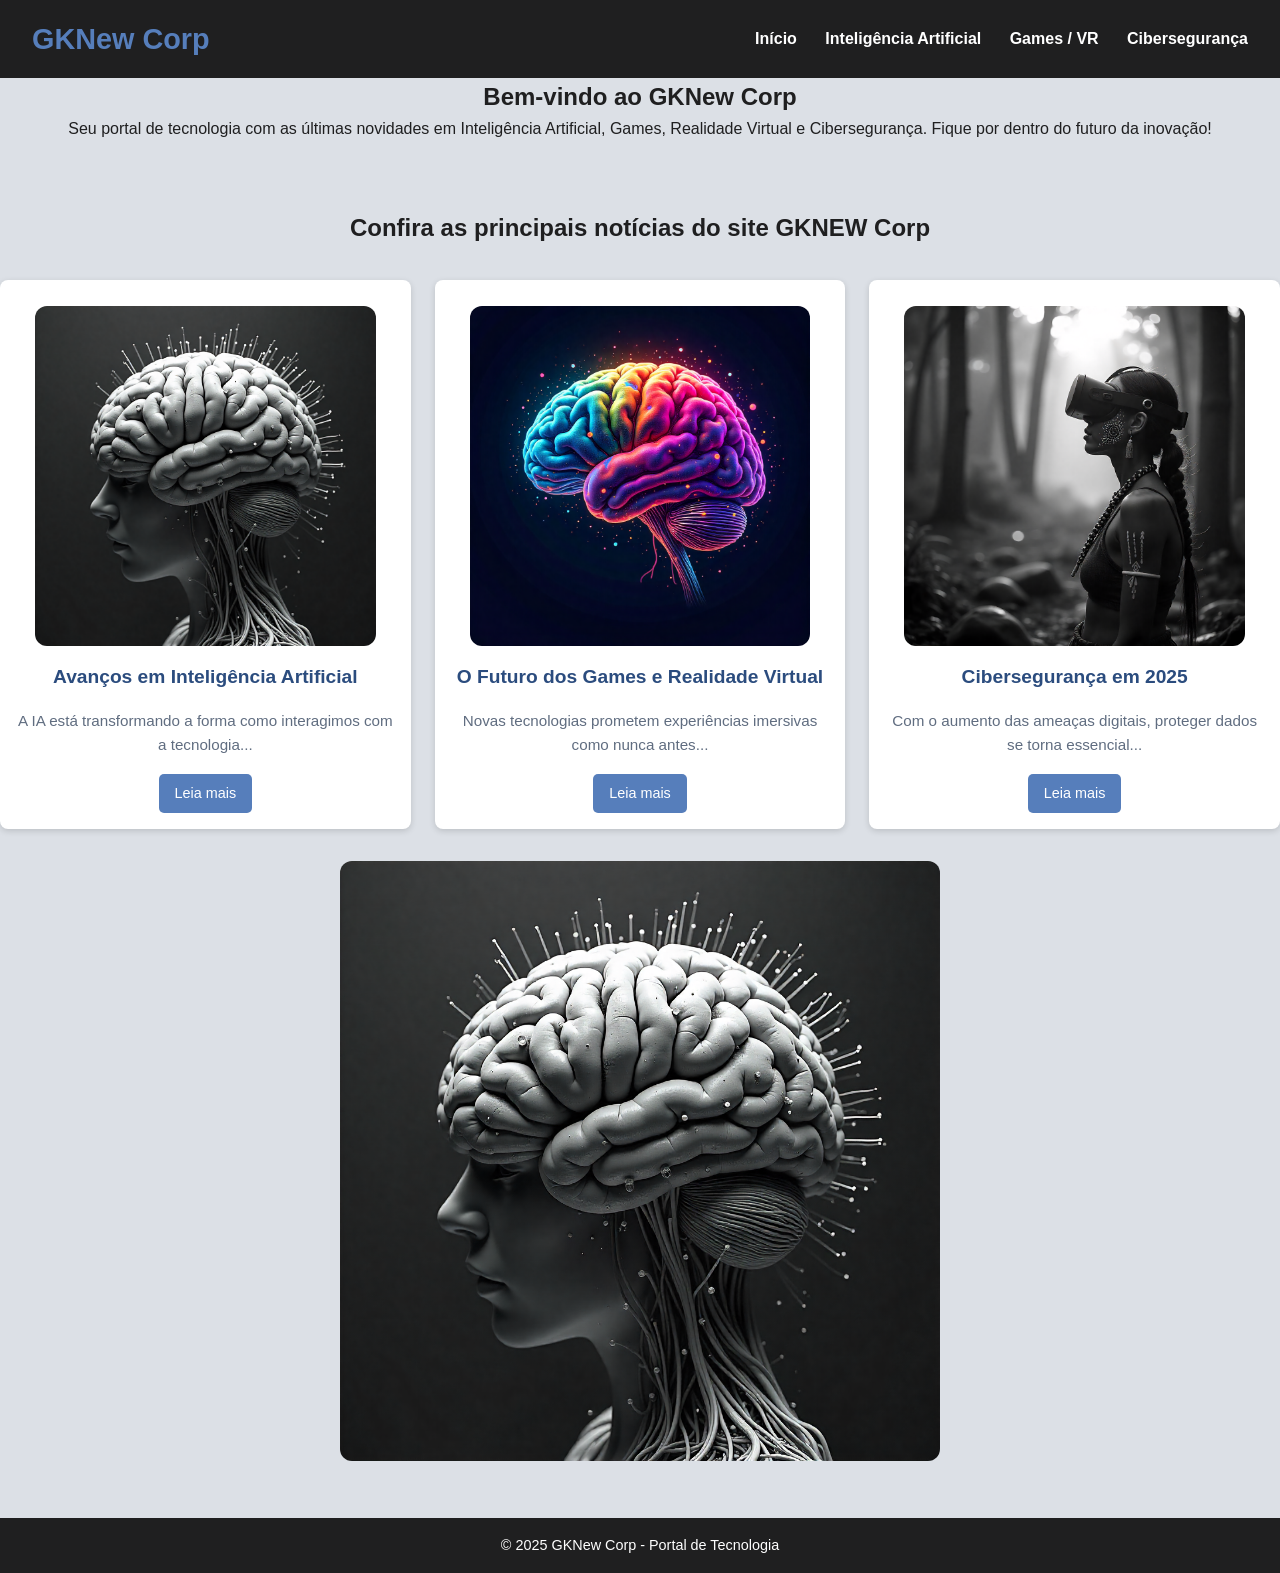
==== index.html @ a6283dcb "Adicionando todas as pastas e arquivos" ====
<!DOCTYPE html>
<html lang="pt-BR">
<head>
    <meta charset="UTF-8">
    <meta name="viewport" content="width=device-width, initial-scale=1.0">
    <title>GKNew Corp - Portal de Tecnologia</title>
    <link rel="stylesheet" href="css/style.css">
</head>
<body>
    <header>
        <h1>GKNew Corp</h1>
        <nav>
            <a href="index.html">Início</a>
            <a href="noticia1.html">Inteligência Artificial</a>
            <a href="noticia2.html">Games / VR</a>
            <a href="noticia3.html">Cibersegurança</a>
        </nav>
    </header>

    <main>
        <section class="intro">
            <h1>Bem-vindo ao GKNew Corp</h1>
            <p>Seu portal de tecnologia com as últimas novidades em Inteligência Artificial, Games, Realidade Virtual e Cibersegurança. Fique por dentro do futuro da inovação!</p><br><br>
            <h2 class="subtitulo">Confira as principais notícias do site GKNEW Corp</h2>
        </section>

        <!-- DESTAQUES -->
        <section class="destaques">
            <section>
                <img id="IMGIA1" src="img/IMGIA1.png" alt="Inteligência Artificial">
                <h3>Avanços em Inteligência Artificial</h3>
                <p>A IA está transformando a forma como interagimos com a tecnologia...</p>
                <a href="noticia1.html">Leia mais</a>
            </section>

            <section>
                <img id="IMGGAMES1" src="img/IMGGAMES1.png" alt="Games e VR">
                <h3>O Futuro dos Games e Realidade Virtual</h3>
                <p>Novas tecnologias prometem experiências imersivas como nunca antes...</p>
                <a href="noticia2.html">Leia mais</a>
            </section>

            <section>
                <img id="IMGCIBER1" src="img/IMGCCIBER1.png" alt="Cibersegurança">
                <h3>Cibersegurança em 2025</h3>
                <p>Com o aumento das ameaças digitais, proteger dados se torna essencial...</p>
                <a href="noticia3.html">Leia mais</a>
            </section>
        </section>

        <!-- CARROSSEL DE IMAGENS -->
        <section class="carrossel">
            <img src="img/IMGIA1.png" class="slide ativo" alt="Imagem IA">
            <img src="img/IMGGAMES1.png" class="slide" alt="Imagem Games">
            <img src="img/IMGCCIBER1.png" class="slide" alt="Imagem Cibersegurança">
        </section>
    </main>
    <br>
    <footer>
        <p>&copy; 2025 GKNew Corp - Portal de Tecnologia</p>
    </footer>

    <script src="js/script.js"></script>
</body>
</html>
---- css/style.css ----
/* ====== ESTILO GLOBAL ====== */
* {
    margin: 0; /* zera margens */
    padding: 0; /* zera padding */
    box-sizing: border-box; /* inclui bordas no tamanho */
    font-family: "Segoe UI", Tahoma, Geneva, Verdana, sans-serif; /* fonte padrão */
}

html, body { height: 100%; } /* altura total tela */

body {
    display: flex; /* flex container vertical */
    flex-direction: column; /* empilha elementos */
    min-height: 100vh; /* ocupa tela toda */
    background-color: #DCE0E6; /* fundo cinza claro */
    color: #1F1F20; /* cor texto padrão */
    line-height: 1.6; /* espaçamento linhas */
}

main { flex: 1; } /* expande conteúdo principal */

/* ====== CABEÇALHO ====== */
header {
    background: #1F1F20; /* fundo escuro */
    color: #fff; /* texto branco */
    padding: 1rem 2rem; /* espaçamento interno */
    display: flex; /* flex horizontal */
    align-items: center; /* vertical centralizado */
    justify-content: space-between; /* espaço entre itens */
}

header h1 { font-size: 1.8rem; color: #567EBB; } /* título azul médio */

header nav a {
    color: #fff; /* links brancos */
    text-decoration: none; /* sem sublinhado */
    margin-left: 1.5rem; /* espaço entre links */
    font-weight: bold; /* negrito */
    transition: color 0.3s; /* efeito transição */
}

header nav a:hover { color: #2B4C7E; } /* cor hover */

/* ====== INTRO ====== */
.intro { text-align: center; margin-bottom: 2rem; } /* intro centralizada */
.subtitulo { text-align: center; margin-top: 1rem; } /* subtítulo centralizado */

/* ====== DESTAQUES ====== */
.destaques {
    display: grid; /* grid layout */
    grid-template-columns: repeat(auto-fit, minmax(250px, 1fr)); /* colunas adaptáveis */
    gap: 1.5rem; /* espaço entre cards */
    margin-top: 1rem; /* margem topo */
}

.destaques section {
    background: #fff; /* fundo branco */
    border-radius: 8px; /* bordas arredondadas */
    box-shadow: 0 2px 6px rgba(0,0,0,0.15); /* sombra leve */
    padding: 1rem; /* espaçamento interno */
    text-align: center; /* texto centralizado */
}

.destaques h3 { font-size: 1.2rem; margin: 1rem 0; color: #2B4C7E; } /* título azul */
.destaques p { font-size: 0.95rem; color: #606D80; margin-bottom: 1rem; } /* texto cinza */
.destaques a {
    display: inline-block; /* botão inline */
    padding: 0.5rem 1rem; /* espaçamento botão */
    background: #567EBB; /* fundo azul médio */
    color: #fff; /* texto branco */
    text-decoration: none; /* sem sublinhado */
    border-radius: 5px; /* borda arredondada */
    font-size: 0.9rem; /* tamanho texto */
    transition: background 0.3s; /* animação hover */
}

.destaques a:hover { background: #2B4C7E; } /* hover azul escuro */

/* ====== CARROSSEL ====== */
.carrossel {
    width: 90%; /* largura container */
    max-width: 600px; /* máximo 600px */
    margin: 2rem auto; /* centralizado vertical/horizontal */
    position: relative; /* posição relativa */
    overflow: hidden; /* esconde excesso */
}

.slide {
    width: 100%; /* ocupa 100% */
    display: none; /* invisível */
    border-radius: 12px; /* cantos arredondados */
}

.slide.ativo { display: block; } /* slide visível */

/* ====== IMAGENS INICIAIS ====== */
#IMGIA1, #IMGGAMES1, #IMGCIBER1 {
    width: 90%; /* largura 90% */
    max-width: 400px; /* máximo 400px */
    height: auto; /* altura proporcional */
    object-fit: cover; /* corta proporcional */
    display: block; /* block element */
    margin: 10px auto; /* centralizado horizontal */
    border-radius: 12px; /* bordas arredondadas */
}

/* ====== PÁGINAS DE NOTÍCIA ====== */
.noticia {
    max-width: 900px; /* largura máxima */
    margin: auto; /* centralizado */
    background: #fff; /* fundo branco */
    padding: 2rem; /* espaçamento interno */
    border-radius: 8px; /* borda arredondada */
    box-shadow: 0 2px 6px rgba(0,0,0,0.15); /* sombra leve */
    text-align: center; /* centraliza conteúdo */
}

.noticia h1 { font-size: 1.8rem; margin-bottom: 1rem; color: #2B4C7E; } /* título azul */
.noticia img {
    width: 80%; max-width: 550px; height: 300px; /* tamanho imagem */
    object-fit: cover; border-radius: 8px; margin-bottom: 1rem;
    display: block; margin-left: auto; margin-right: auto; /* centraliza imagem */
}

.noticia p { margin-bottom: 1rem; text-align: justify; color: #1F1F20; } /* parágrafo padrão */
.noticia a {
    display: inline-block; margin-top: 1rem; padding: 0.5rem 1rem;
    background: #1F1F20; color: #fff; text-decoration: none;
    border-radius: 5px; font-size: 0.9rem; transition: background 0.3s;
} /* botão padrão */
.noticia a:hover { background: #606D80; } /* hover botão */

/* ====== BOTÃO LEIA MAIS ====== */
.leiamais-btn {
    display: inline-block; margin: 1rem 0; padding: 0.5rem 1rem;
    background: #567EBB; color: #fff; border-radius: 5px;
    text-decoration: none; font-size: 0.9rem; cursor: pointer;
    transition: background 0.3s;
} /* botão ler mais */
.leiamais-btn:hover { background: #2B4C7E; } /* hover ler mais */

/* ====== RODAPÉ ====== */
footer { background: #1F1F20; color: #fff; text-align: center; padding: 1rem; font-size: 0.9rem; } /* rodapé */
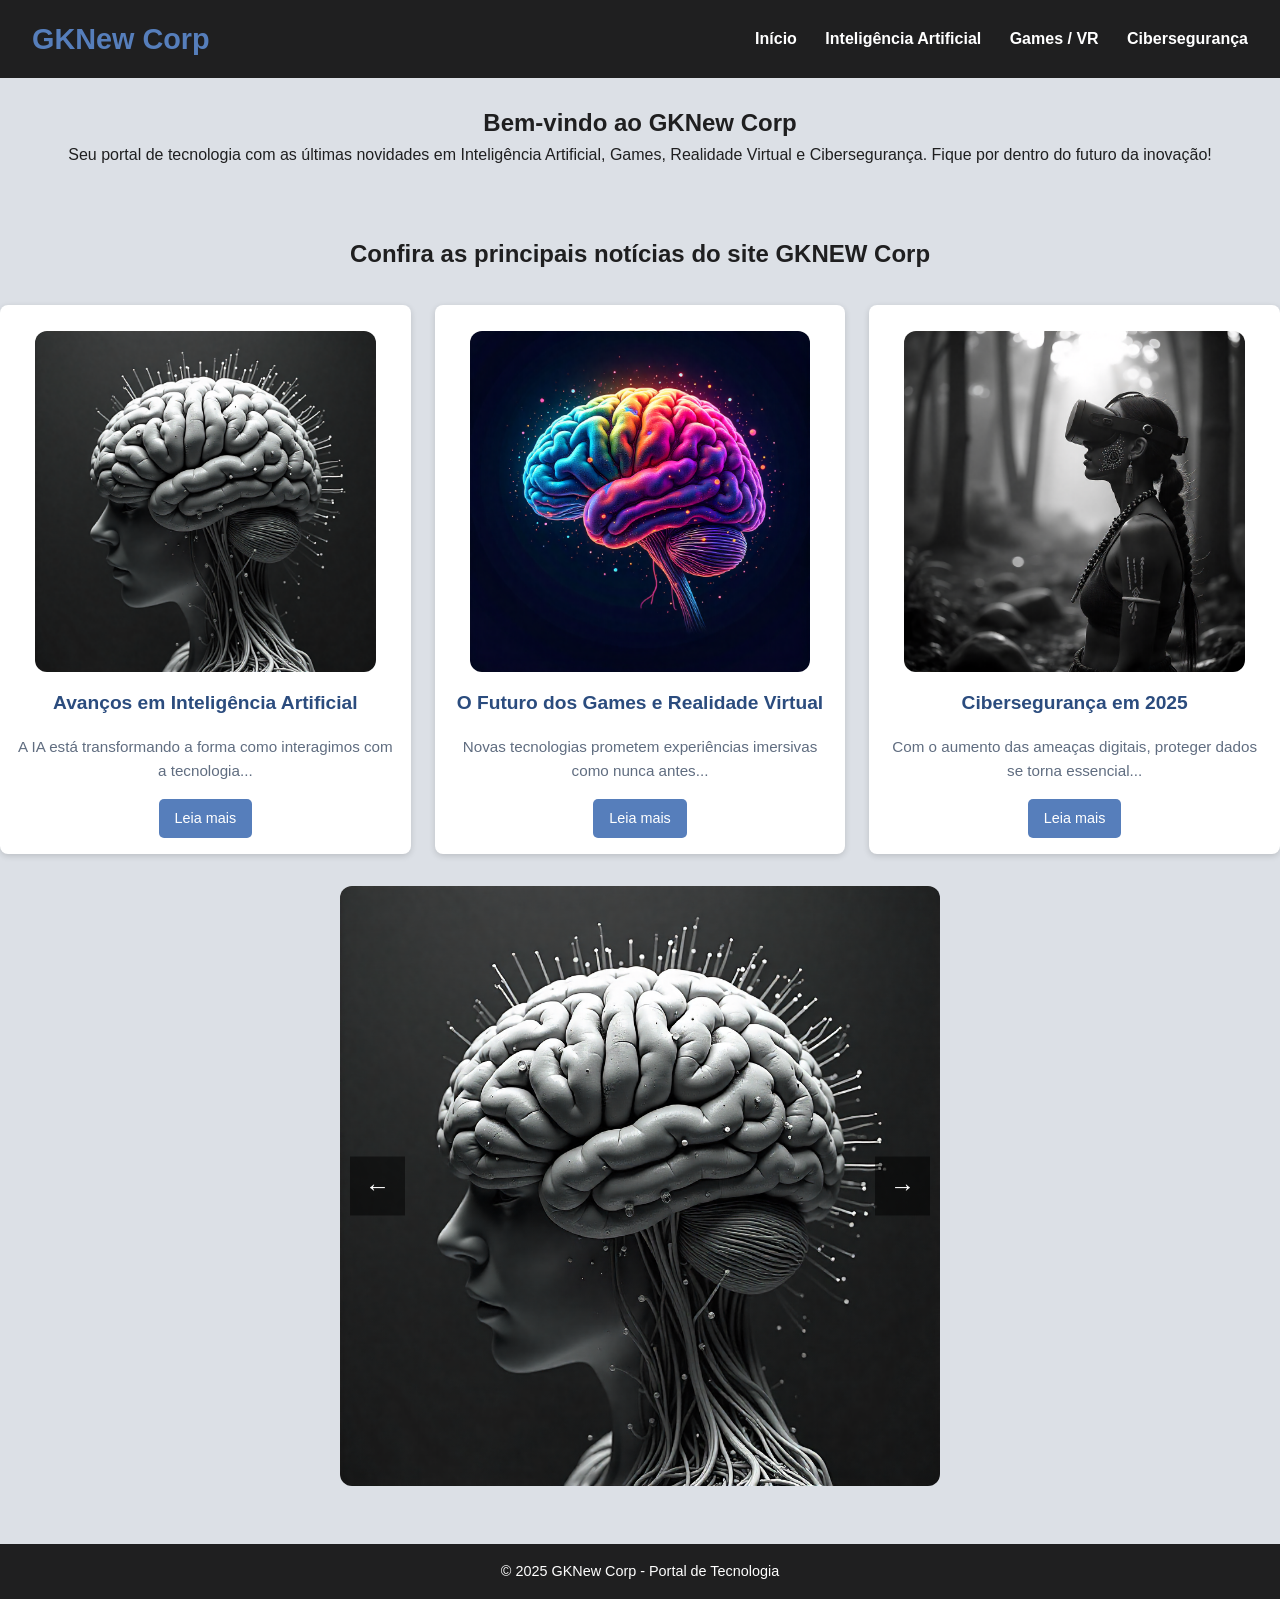
==== commit d6957c00: "index.html" ====
--- a/index.html
+++ b/index.html
@@ -1,65 +1,89 @@
 <!DOCTYPE html>
 <html lang="pt-BR">
+
 <head>
     <meta charset="UTF-8">
     <meta name="viewport" content="width=device-width, initial-scale=1.0">
     <title>GKNew Corp - Portal de Tecnologia</title>
     <link rel="stylesheet" href="css/style.css">
 </head>
+
 <body>
+    <!-- Cabeçalho da página -->
     <header>
-        <h1>GKNew Corp</h1>
+        <h1>GKNew Corp</h1> <!-- Título principal da página, nome da empresa -->
+
+        <!-- Barra de navegação -->
         <nav>
+            <!-- Links para outras páginas do site -->
             <a href="index.html">Início</a>
             <a href="noticia1.html">Inteligência Artificial</a>
             <a href="noticia2.html">Games / VR</a>
             <a href="noticia3.html">Cibersegurança</a>
         </nav>
     </header>
+    <br>
 
+
+    <!-- Corpo principal da página -->
     <main>
+        <!-- Seção de introdução ao portal -->
         <section class="intro">
-            <h1>Bem-vindo ao GKNew Corp</h1>
-            <p>Seu portal de tecnologia com as últimas novidades em Inteligência Artificial, Games, Realidade Virtual e Cibersegurança. Fique por dentro do futuro da inovação!</p><br><br>
+            <h1>Bem-vindo ao GKNew Corp</h1> <!-- Título de boas-vindas -->
+            <p>Seu portal de tecnologia com as últimas novidades em Inteligência Artificial, Games, Realidade Virtual e
+                Cibersegurança. Fique por dentro do futuro da inovação!</p><br><br>
             <h2 class="subtitulo">Confira as principais notícias do site GKNEW Corp</h2>
+            <!-- Subtítulo para introduzir as notícias principais -->
         </section>
 
-        <!-- DESTAQUES -->
+        <!-- Seção de destaques com as notícias principais -->
         <section class="destaques">
+            <!-- Destaque para Inteligência Artificial -->
             <section>
                 <img id="IMGIA1" src="img/IMGIA1.png" alt="Inteligência Artificial">
-                <h3>Avanços em Inteligência Artificial</h3>
-                <p>A IA está transformando a forma como interagimos com a tecnologia...</p>
-                <a href="noticia1.html">Leia mais</a>
+                <!-- Imagem relacionada ao tema IA -->
+                <h3>Avanços em Inteligência Artificial</h3> <!-- Título do destaque -->
+                <p>A IA está transformando a forma como interagimos com a tecnologia...</p> <!-- Descrição breve -->
+                <a href="noticia1.html">Leia mais</a> <!-- Link para ler a notícia completa sobre IA -->
             </section>
 
+            <!-- Destaque para Games e Realidade Virtual -->
             <section>
                 <img id="IMGGAMES1" src="img/IMGGAMES1.png" alt="Games e VR">
-                <h3>O Futuro dos Games e Realidade Virtual</h3>
-                <p>Novas tecnologias prometem experiências imersivas como nunca antes...</p>
-                <a href="noticia2.html">Leia mais</a>
+                <!-- Imagem relacionada ao tema Games/VR -->
+                <h3>O Futuro dos Games e Realidade Virtual</h3> <!-- Título do destaque -->
+                <p>Novas tecnologias prometem experiências imersivas como nunca antes...</p> <!-- Descrição breve -->
+                <a href="noticia2.html">Leia mais</a> <!-- Link para ler a notícia completa sobre Games/VR -->
             </section>
 
+            <!-- Destaque para Cibersegurança -->
             <section>
                 <img id="IMGCIBER1" src="img/IMGCCIBER1.png" alt="Cibersegurança">
-                <h3>Cibersegurança em 2025</h3>
-                <p>Com o aumento das ameaças digitais, proteger dados se torna essencial...</p>
-                <a href="noticia3.html">Leia mais</a>
+                <!-- Imagem relacionada ao tema Cibersegurança -->
+                <h3>Cibersegurança em 2025</h3> <!-- Título do destaque -->
+                <p>Com o aumento das ameaças digitais, proteger dados se torna essencial...</p> <!-- Descrição breve -->
+                <a href="noticia3.html">Leia mais</a> <!-- Link para ler a notícia completa sobre Cibersegurança -->
             </section>
         </section>
 
-        <!-- CARROSSEL DE IMAGENS -->
-        <section class="carrossel">
-            <img src="img/IMGIA1.png" class="slide ativo" alt="Imagem IA">
-            <img src="img/IMGGAMES1.png" class="slide" alt="Imagem Games">
-            <img src="img/IMGCCIBER1.png" class="slide" alt="Imagem Cibersegurança">
-        </section>
-    </main>
+      <!-- Seção do carrossel de imagens -->
+    <section class="carrossel">
+        <!-- Imagens do carrossel, exibindo os temas de IA, Games/VR e Cibersegurança -->
+        <img src="img/IMGIA1.png" class="slide ativo" alt="Imagem IA"> <!-- Imagem de Inteligência Artificial -->
+        <img src="img/IMGGAMES1.png" class="slide" alt="Imagem Games"> <!-- Imagem de Games e VR -->
+        <img src="img/IMGCCIBER1.png" class="slide" alt="Imagem Cibersegurança"> <!-- Imagem de Cibersegurança -->
+
+        <!-- Botões de navegação -->
+        <button class="prev" onclick="mudarImagem(-1)">←</button>
+        <button class="next" onclick="mudarImagem(1)">→</button>
+    </section>
     <br>
+
+    <!-- Rodapé da página -->
     <footer>
-        <p>&copy; 2025 GKNew Corp - Portal de Tecnologia</p>
+        <p>&copy; 2025 GKNew Corp - Portal de Tecnologia</p> <!-- Aviso de copyright da página -->
     </footer>
 
-    <script src="js/script.js"></script>
+    <!-- Inclusão do arquivo JavaScript externo -->
+    <script src="js/script.js"></script> <!-- Script para funcionalidades interativas -->
 </body>
-</html>
--- a/css/style.css
+++ b/css/style.css
@@ -93,7 +93,7 @@
 
 .slide.ativo { display: block; } /* slide visível */
 
-/* ====== IMAGENS INICIAIS ====== */
+/* Estilo das imagens do carrossel */
 #IMGIA1, #IMGGAMES1, #IMGCIBER1 {
     width: 90%; /* largura 90% */
     max-width: 400px; /* máximo 400px */
@@ -102,6 +102,32 @@
     display: block; /* block element */
     margin: 10px auto; /* centralizado horizontal */
     border-radius: 12px; /* bordas arredondadas */
+}
+
+/* ====== ESTILO DOS BOTÕES DE NAVEGAÇÃO ====== */
+button {
+    position: absolute;
+    top: 50%;
+    background-color: rgba(0, 0, 0, 0.5); /* fundo semi-transparente */
+    color: white; /* texto branco */
+    border: none;
+    padding: 15px; /* tamanho do botão */
+    cursor: pointer;
+    font-size: 25px; /* tamanho do texto */
+    transform: translateY(-50%); /* centraliza verticalmente */
+    z-index: 10; /* garante que o botão fique em cima da imagem */
+}
+
+.prev {
+    left: 10px; /* botão à esquerda */
+}
+
+.next {
+    right: 10px; /* botão à direita */
+}
+
+button:hover {
+    background-color: rgba(0, 0, 0, 0.8); /* muda cor ao passar o mouse */
 }
 
 /* ====== PÁGINAS DE NOTÍCIA ====== */
